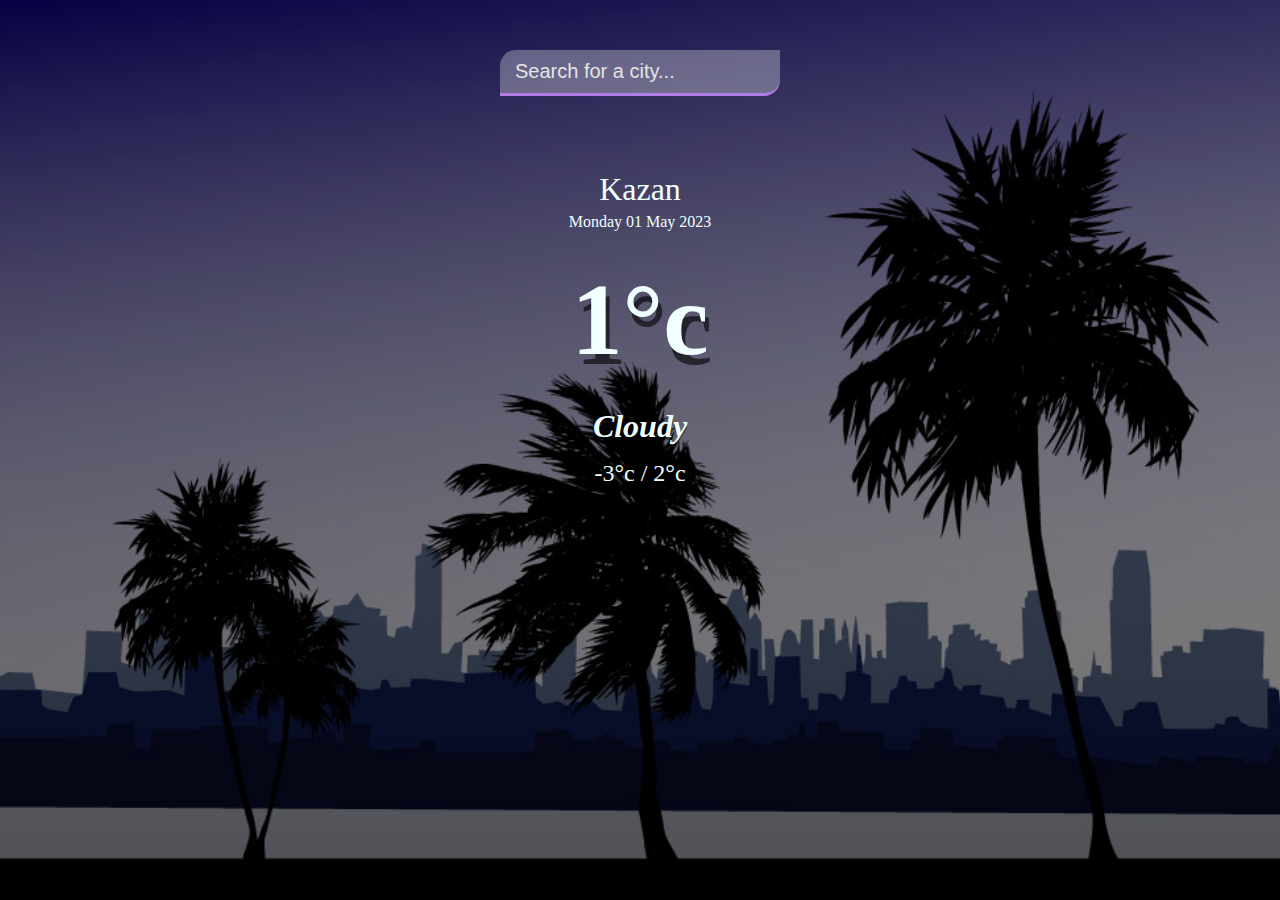
==== index.html @ 9d8a12c2 "[add] Weather Project" ====
<!DOCTYPE html>
<html lang="en">
<head>
  <meta charset="UTF-8">
  <meta name="viewport" content="width=device-width, initial-scale=1.0">
  <title>Weather</title>
  <link rel="stylesheet" href="style.css">
</head>
<body>
  <div class="weather">
    <div class="weather__header">
      <input class="weather__header-search" type="text" autocomplete="off" 
      placeholder="Search for a city...">
    </div>
    <div class="weather__main">
      <section class="weather__main-location">
        <div class="weather__main-location-city">
          Kazan
        </div>
        <div class="weather__main-location-date">
          Monday 01 May 2023
        </div>
      </section>
      <div class="weather__main-info">
        <div class="weather__main-info-temp">1°c</div>
        <div class="weather__main-info-weather">Cloudy</div>
        <div class="weather__main-info-hi-low">-3°c / 2°c</div>
      </div>
    </div>
  </div>
  <script src="script.js"></script>
</body>
</html>
---- style.css ----
*{
  margin: 0;padding: 0;
  box-sizing: border-box;
}

body{
  font-family: Comic Sans MS, Comic Sans, cursive;
  background-image: url(mayami.jpg);
  background-size: cover;
  background-position: top center;
}

.weather{
  display: flex;
  flex-direction: column;
  min-height: 100vh;
  background-image: linear-gradient(to bottom, rgba(0,0,0,0.3), rgba(0,0,0,0.6));
}

.weather__header{
  display: flex;
  justify-content: center;
  align-items: center;
  padding: 50px;
}

.weather__header-search{
  
  width: 100%;
  max-width: 280px;
  padding: 10px 15px;
  border: none;
  background-color: rgba(255,255,255, 0.3);
  border-radius: 16px 0;
  border-bottom: 3px rgb(178, 125, 228) solid;

  color: cornsilk;
  font-size: 20px;
  font-weight: 300;
  transition: 0.2s ease-out;
}

input::-webkit-input-placeholder { color: rgb(228, 228, 228); }

.weather__header-search:focus{
  background-color: rgba(255,255,255, 0.5);
}

.weather__main{
  display: flex;
  flex-direction: column;
  align-items: center;
  text-align: center;
  padding: 25px 50px;
}

.weather__main-location-city{
  color: azure;
  font-size: 32px;
  font-weight: 500;
  margin-bottom: 5px;
}

.weather__main-location-date{
  color:azure;
  font-size: 16px;
}

.weather__main-info-temp{
  color:azure;
  font-size: 102px;
  font-weight: 900;
  margin: 30px 0;
  text-shadow: 4px 10px rgba(0,0,0,0.6);
}

.weather__main-info-weather{
  color:azure;
  font-size: 32px;
  font-weight: 700;
  font-style: italic;
  margin-bottom: 15px;
  text-shadow: 0px 3px rgba(0,0,0,0.4);
}

.weather__main-info-hi-low{
  color:azure;
  font-size: 24px;
  font-weight: 500;
  text-shadow: 0px 4px rgba(0,0,0,0.4);
}
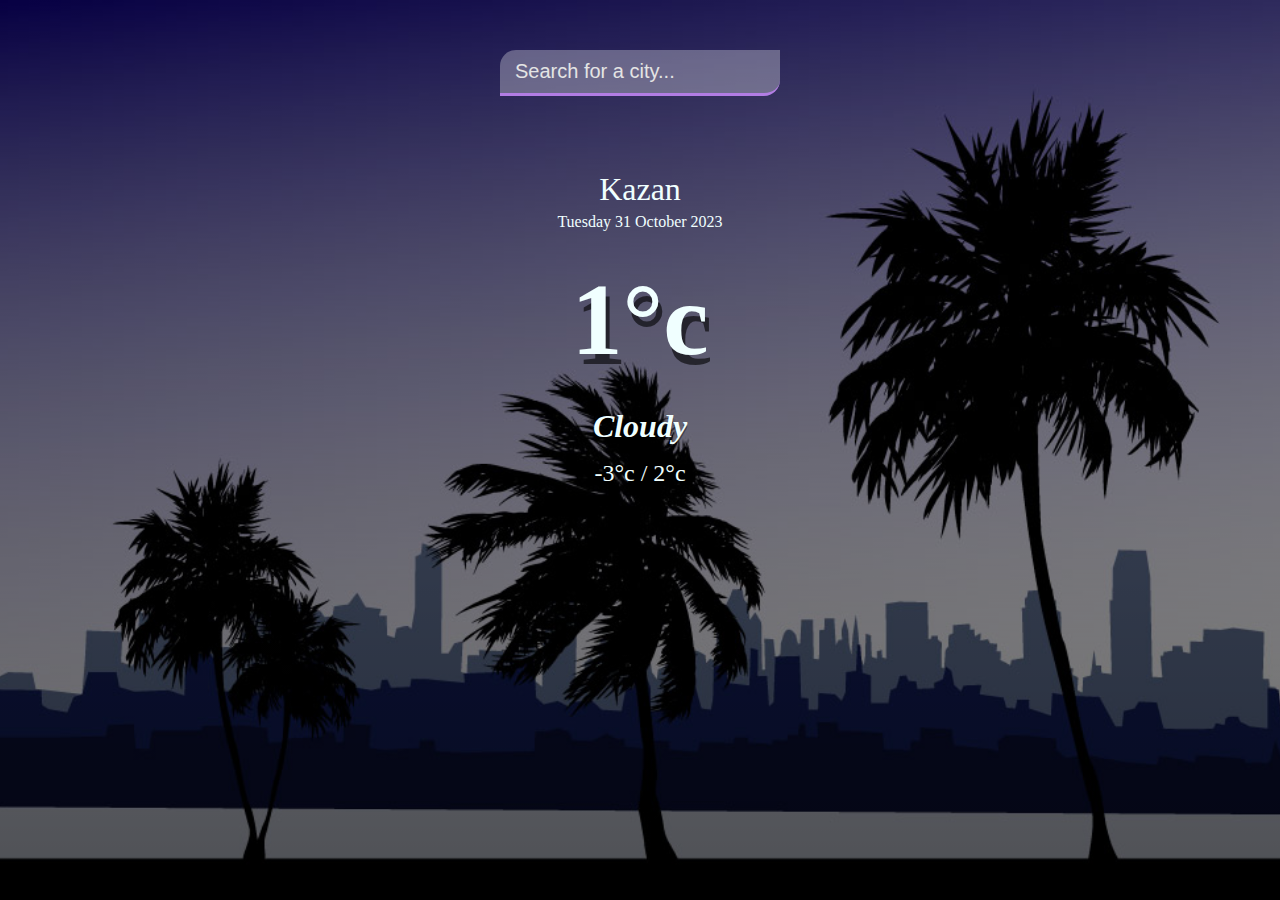
==== commit 930cc483: "[update]" ====
--- a/index.html
+++ b/index.html
@@ -18,7 +18,7 @@
           Kazan
         </div>
         <div class="weather__main-location-date">
-          Monday 01 May 2023
+          Tuesday 31 October 2023
         </div>
       </section>
       <div class="weather__main-info">
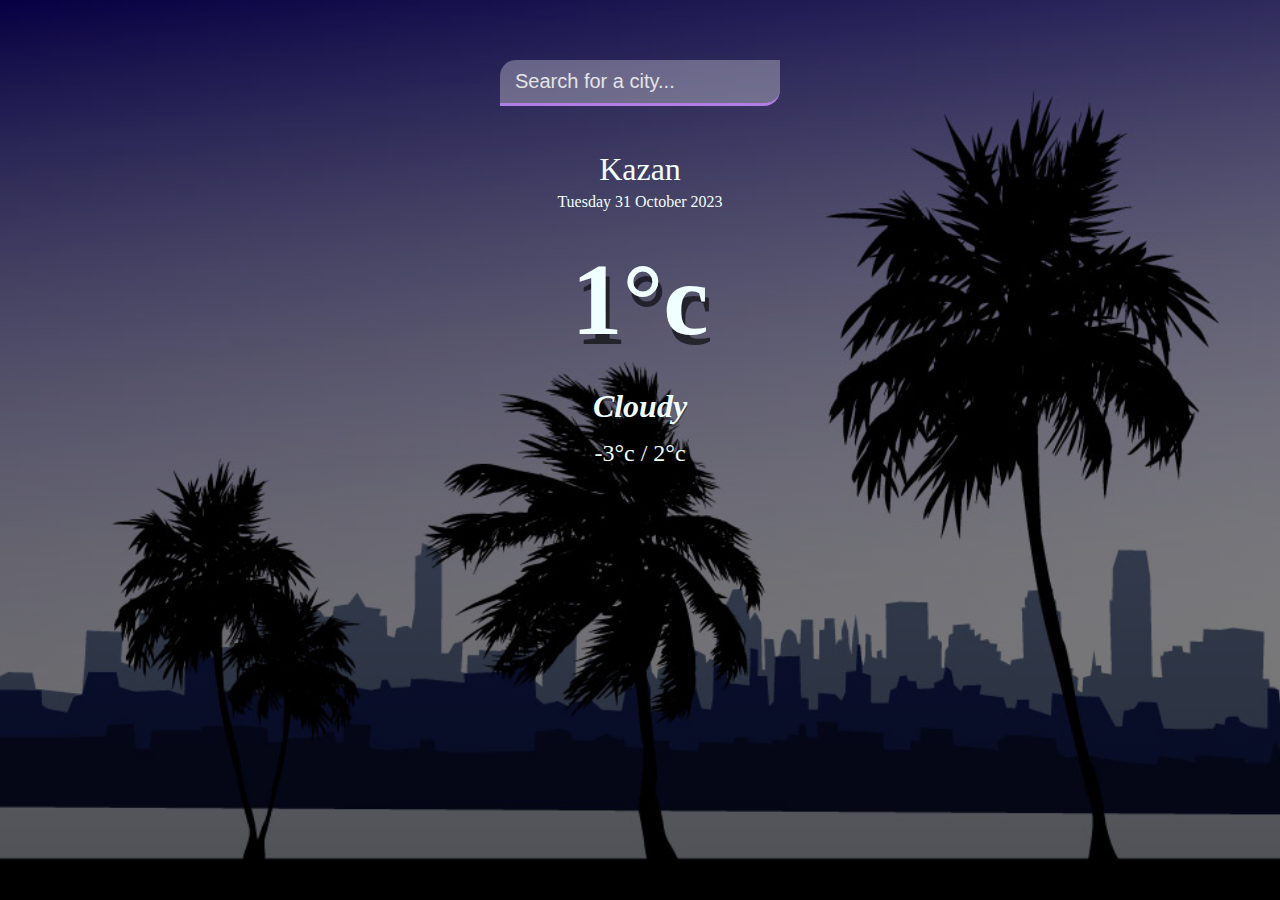
==== commit 452f7cee: "[add] Icon" ====
--- a/index.html
+++ b/index.html
@@ -4,6 +4,7 @@
   <meta charset="UTF-8">
   <meta name="viewport" content="width=device-width, initial-scale=1.0">
   <title>Weather</title>
+  <link rel="icon" href="weather.png">
   <link rel="stylesheet" href="style.css">
 </head>
 <body>
--- a/style.css
+++ b/style.css
@@ -1,36 +1,42 @@
-*{
-  margin: 0;padding: 0;
+* {
+  margin: 0;
+  padding: 0;
   box-sizing: border-box;
 }
 
-body{
+body {
   font-family: Comic Sans MS, Comic Sans, cursive;
-  background-image: url(mayami.jpg);
+  background-image: url(miami.jpg);
   background-size: cover;
   background-position: top center;
 }
 
-.weather{
+.weather {
   display: flex;
   flex-direction: column;
   min-height: 100vh;
-  background-image: linear-gradient(to bottom, rgba(0,0,0,0.3), rgba(0,0,0,0.6));
+  background-image: linear-gradient(
+    to bottom,
+    rgba(0, 0, 0, 0.3),
+    rgba(0, 0, 0, 0.6)
+  );
 }
 
-.weather__header{
+.weather__header {
   display: flex;
   justify-content: center;
   align-items: center;
-  padding: 50px;
+  padding-top: 60px;
+  padding-bottom: 20px;
+  flex-direction: column;
 }
 
-.weather__header-search{
-  
+.weather__header-search {
   width: 100%;
   max-width: 280px;
   padding: 10px 15px;
   border: none;
-  background-color: rgba(255,255,255, 0.3);
+  background-color: rgba(255, 255, 255, 0.3);
   border-radius: 16px 0;
   border-bottom: 3px rgb(178, 125, 228) solid;
 
@@ -40,13 +46,15 @@
   transition: 0.2s ease-out;
 }
 
-input::-webkit-input-placeholder { color: rgb(228, 228, 228); }
-
-.weather__header-search:focus{
-  background-color: rgba(255,255,255, 0.5);
+input::-webkit-input-placeholder {
+  color: rgb(228, 228, 228);
 }
 
-.weather__main{
+.weather__header-search:focus {
+  background-color: rgba(255, 255, 255, 0.5);
+}
+
+.weather__main {
   display: flex;
   flex-direction: column;
   align-items: center;
@@ -54,38 +62,38 @@
   padding: 25px 50px;
 }
 
-.weather__main-location-city{
+.weather__main-location-city {
   color: azure;
   font-size: 32px;
   font-weight: 500;
   margin-bottom: 5px;
 }
 
-.weather__main-location-date{
-  color:azure;
+.weather__main-location-date {
+  color: azure;
   font-size: 16px;
 }
 
-.weather__main-info-temp{
-  color:azure;
+.weather__main-info-temp {
+  color: azure;
   font-size: 102px;
   font-weight: 900;
   margin: 30px 0;
-  text-shadow: 4px 10px rgba(0,0,0,0.6);
+  text-shadow: 4px 10px rgba(0, 0, 0, 0.6);
 }
 
-.weather__main-info-weather{
-  color:azure;
+.weather__main-info-weather {
+  color: azure;
   font-size: 32px;
   font-weight: 700;
   font-style: italic;
   margin-bottom: 15px;
-  text-shadow: 0px 3px rgba(0,0,0,0.4);
+  text-shadow: 0px 3px rgba(0, 0, 0, 0.4);
 }
 
-.weather__main-info-hi-low{
-  color:azure;
+.weather__main-info-hi-low {
+  color: azure;
   font-size: 24px;
   font-weight: 500;
-  text-shadow: 0px 4px rgba(0,0,0,0.4);
-}+  text-shadow: 0px 4px rgba(0, 0, 0, 0.4);
+}
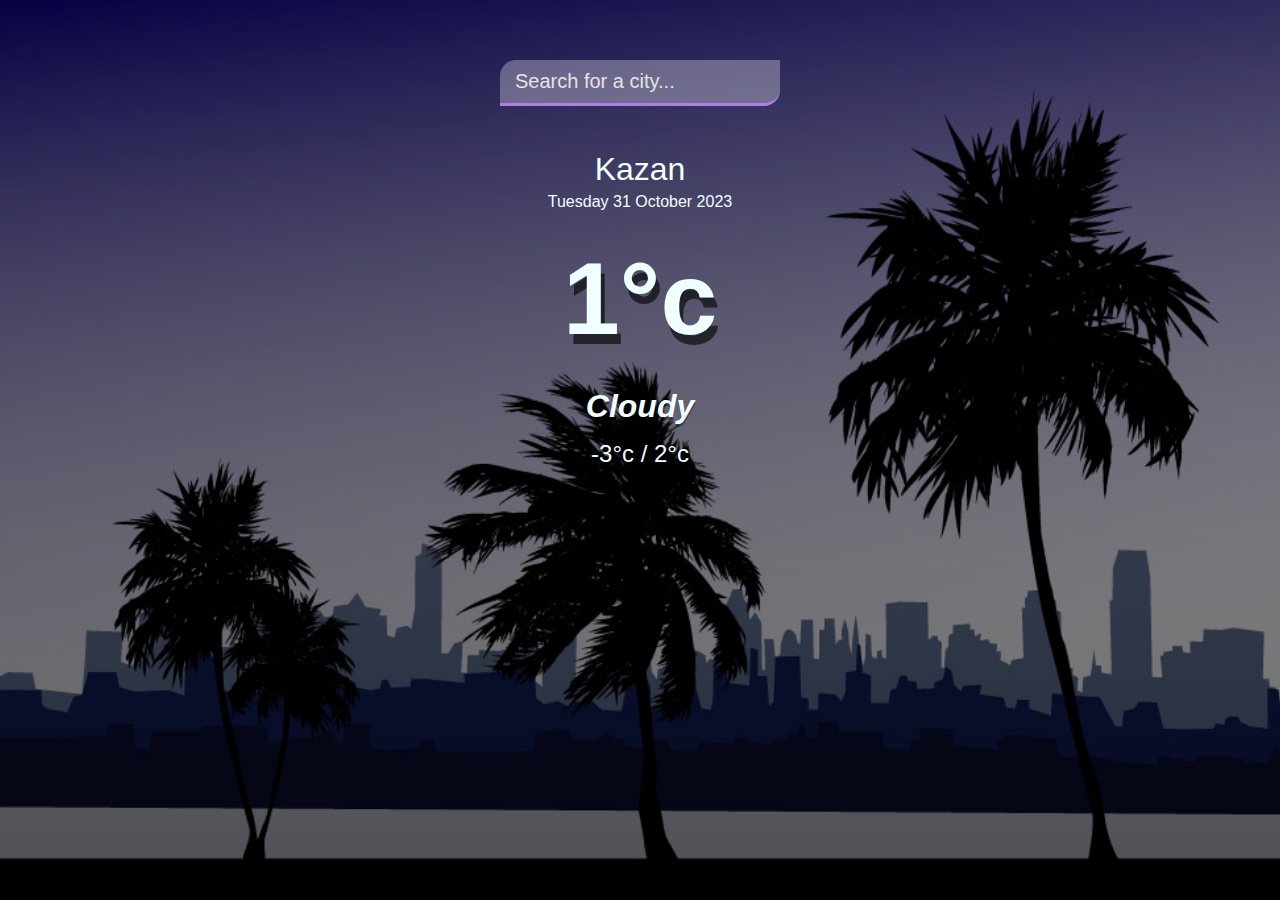
==== commit ebc47a01: "[add] Clouds" ====
--- a/index.html
+++ b/index.html
@@ -1,34 +1,37 @@
 <!DOCTYPE html>
 <html lang="en">
-<head>
-  <meta charset="UTF-8">
-  <meta name="viewport" content="width=device-width, initial-scale=1.0">
-  <title>Weather</title>
-  <link rel="icon" href="weather.png">
-  <link rel="stylesheet" href="style.css">
-</head>
-<body>
-  <div class="weather">
-    <div class="weather__header">
-      <input class="weather__header-search" type="text" autocomplete="off" 
-      placeholder="Search for a city...">
-    </div>
-    <div class="weather__main">
-      <section class="weather__main-location">
-        <div class="weather__main-location-city">
-          Kazan
+  <head>
+    <meta charset="UTF-8" />
+    <meta name="viewport" content="width=device-width, initial-scale=1.0" />
+    <title>Weather</title>
+    <link rel="icon" href="weather.png" />
+    <link rel="stylesheet" href="style.css" />
+  </head>
+  <body>
+    <div class="weather">
+      <div class="weather__header">
+        <div class="weather__header-input">
+          <input
+          class="weather__header-input-search"
+          type="text"
+          autocomplete="off"
+          placeholder="Search for a city..."
+          />
+          <!-- <button class="weather__header-input-button">→</button> -->
         </div>
-        <div class="weather__main-location-date">
-          Tuesday 31 October 2023
+      </div>
+      <div class="weather__main">
+        <section class="weather__main-location">
+          <div class="weather__main-location-city">Kazan</div>
+          <div class="weather__main-location-date">Tuesday 31 October 2023</div>
+        </section>
+        <div class="weather__main-info">
+          <div class="weather__main-info-temp">1°c</div>
+          <div class="weather__main-info-weather">Cloudy</div>
+          <div class="weather__main-info-hi-low">-3°c / 2°c</div>
         </div>
-      </section>
-      <div class="weather__main-info">
-        <div class="weather__main-info-temp">1°c</div>
-        <div class="weather__main-info-weather">Cloudy</div>
-        <div class="weather__main-info-hi-low">-3°c / 2°c</div>
       </div>
     </div>
-  </div>
-  <script src="script.js"></script>
-</body>
-</html>+    <script src="script.js"></script>
+  </body>
+</html>
--- a/style.css
+++ b/style.css
@@ -5,7 +5,7 @@
 }
 
 body {
-  font-family: Comic Sans MS, Comic Sans, cursive;
+  font-family: Comic Sans MS, Comic Sans, Arial, Helvetica, sans-serif, cursive;
   background-image: url(miami.jpg);
   background-size: cover;
   background-position: top center;
@@ -31,7 +31,29 @@
   flex-direction: column;
 }
 
-.weather__header-search {
+.weather__header-clouds{
+  width: 400px;
+  position:absolute;
+  top: 2%;
+  right: 25%;
+  opacity: 0.6;
+}
+
+.weather__header-clouds-2{
+  width: 400px;
+  position:absolute;
+  top: 15%;
+  left: 25%;
+  opacity: 0.6;
+  transform: rotateY(180deg);
+}
+
+.weather__header-input{
+  display: flex;
+  position: relative;
+}
+
+.weather__header-input-search {
   width: 100%;
   max-width: 280px;
   padding: 10px 15px;
@@ -50,9 +72,32 @@
   color: rgb(228, 228, 228);
 }
 
-.weather__header-search:focus {
+.weather__header-input-button{
+  color: cornsilk;
+  font-size: 24px;
+  text-shadow: 2px 2px rgba(0, 0, 0, 0.3);
+  background-color: rgba(255, 255, 255, 0.3);
+  border: none;
+  margin-left: 8px;
+  width: 60px;
+  border-radius: 16px 0;
+  border-bottom: 3px rgb(178, 125, 228) solid;
+  transition: 0.2s ease-out;
+}
+
+.weather__header-input-search:focus {
   background-color: rgba(255, 255, 255, 0.5);
 }
+
+.weather__header-input-search:hover{
+  background-color: rgba(255, 255, 255, 0.5);
+}
+
+.weather__header-input-button:hover{
+  background-color: rgba(255, 255, 255, 0.5);
+}
+
+
 
 .weather__main {
   display: flex;
@@ -60,6 +105,7 @@
   align-items: center;
   text-align: center;
   padding: 25px 50px;
+  position: relative;
 }
 
 .weather__main-location-city {
@@ -97,3 +143,9 @@
   font-weight: 500;
   text-shadow: 0px 4px rgba(0, 0, 0, 0.4);
 }
+.message {
+  font-weight: bold;
+  font-size: 16px;
+  color: rgb(245, 80, 58);
+  padding: 10px;
+}
